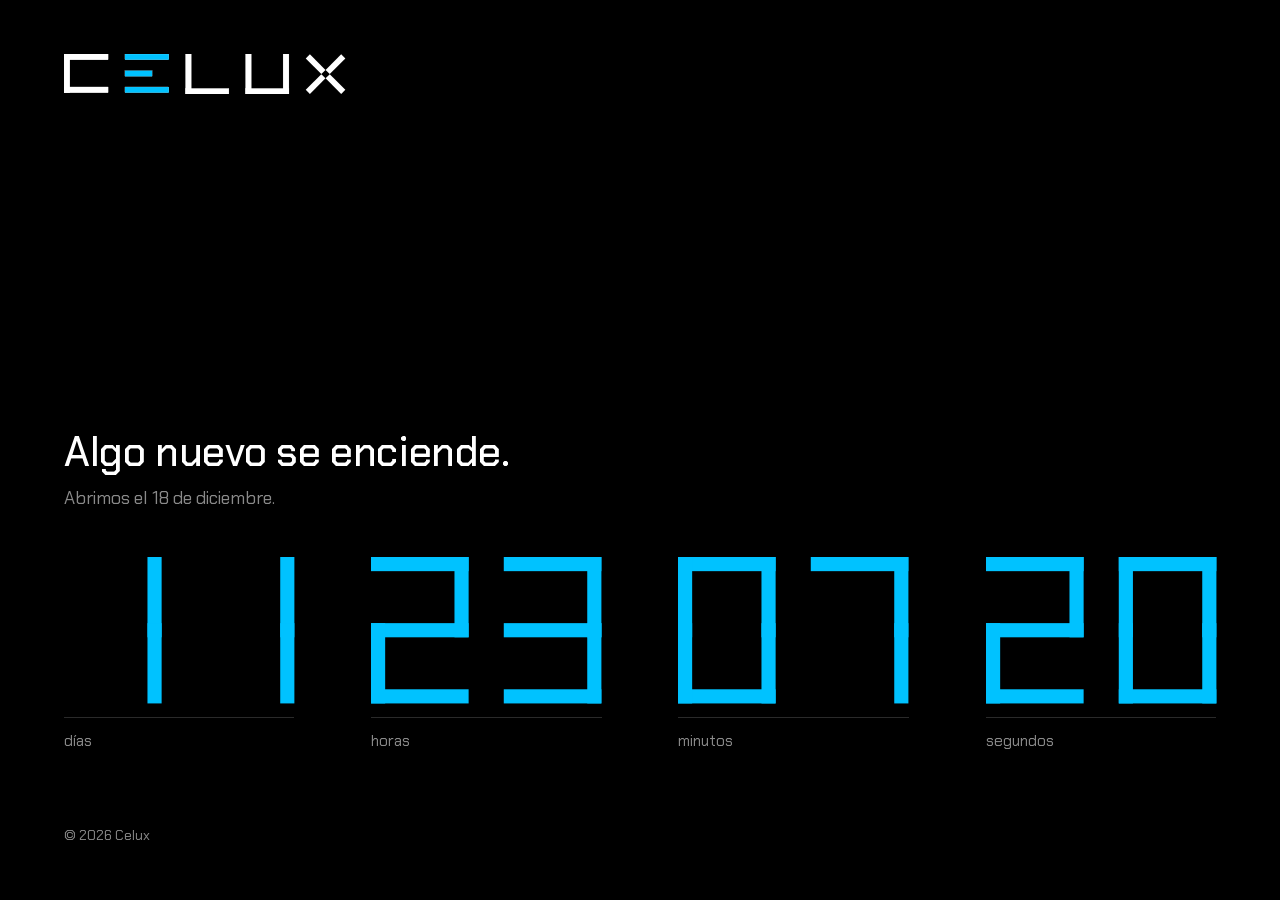
==== index.html @ a976475e "Add Celux countdown landing with Hydra cyan accents Co-Authored-By: Claude Opus 5.5 <noreply@anthrop" ====
<!doctype html>
<html lang="es">
<head>
<meta charset="utf-8">
<meta name="viewport" content="width=device-width, initial-scale=1">
<title>Celux</title>
<meta name="description" content="Celux llega pronto.">
<meta name="theme-color" content="#000000">
<link rel="icon" href="data:image/svg+xml,%3Csvg xmlns='http://www.w3.org/2000/svg' viewBox='0 0 32 32'%3E%3Crect width='32' height='32' fill='%23000'/%3E%3Crect x='6' y='7' width='20' height='4' fill='%2300C2FF'/%3E%3Crect x='6' y='14' width='12' height='4' fill='%2300C2FF'/%3E%3Crect x='6' y='21' width='20' height='4' fill='%2300C2FF'/%3E%3C/svg%3E">
<link rel="preconnect" href="https://fonts.googleapis.com">
<link rel="preconnect" href="https://fonts.gstatic.com" crossorigin>
<link href="https://fonts.googleapis.com/css2?family=Chakra+Petch:wght@400;500&display=swap" rel="stylesheet">
<style>
  :root {
    --black: #000;
    --white: #fff;
    --hydra: #00C2FF;
    --mute: #8a8a8a;
    --gutter: clamp(16px, 5vw, 72px);
    color-scheme: dark;
  }

  * { box-sizing: border-box; margin: 0; }

  html, body { height: 100%; }

  body {
    background: var(--black);
    color: var(--white);
    font-family: "Chakra Petch", system-ui, sans-serif;
    font-size: 1rem;
    line-height: 1.5;
    -webkit-font-smoothing: antialiased;
  }

  .page {
    min-height: 100svh;
    display: grid;
    grid-template-rows: auto 1fr auto;
    grid-template-columns: minmax(0, 1fr);
    gap: clamp(40px, 8vh, 96px);
    padding-block: clamp(24px, 6vh, 64px);
    padding-left: max(var(--gutter), env(safe-area-inset-left, 0px));
    padding-right: max(var(--gutter), env(safe-area-inset-right, 0px));
    max-width: 1600px;
    margin: 0 auto;
  }

  .logo { width: clamp(150px, 22vw, 300px); height: auto; display: block; }
  .logo rect, .logo line { fill: var(--white); stroke: var(--white); }
  .logo .e { fill: var(--hydra); }

  .main {
    align-self: end;
    display: grid;
    gap: clamp(28px, 5vh, 56px);
  }

  .headline {
    font-weight: 500;
    font-size: clamp(1.5rem, 3.2vw, 2.75rem);
    line-height: 1.15;
    letter-spacing: -0.01em;
    max-width: 22ch;
  }

  .when {
    color: var(--mute);
    font-size: clamp(1rem, 1.4vw, 1.25rem);
    margin-top: 0.5em;
  }

  .countdown {
    display: grid;
    grid-template-columns: repeat(4, minmax(0, 1fr));
    gap: clamp(28px, 6vw, 112px);
  }

  .unit { display: grid; grid-template-columns: minmax(0, 1fr); gap: 14px; min-width: 0; }

  .digits { width: 100%; height: auto; display: block; overflow: visible; }
  .digits rect { fill: var(--hydra); }

  .label {
    color: var(--mute);
    font-size: clamp(0.875rem, 1.2vw, 1.0625rem);
    padding-top: 12px;
    border-top: 1px solid #2a2a2a;
  }

  .footer {
    display: flex;
    justify-content: space-between;
    gap: 16px;
    color: var(--mute);
    font-size: 0.875rem;
  }

  .done .countdown { display: none; }

  @media (max-width: 640px) {
    .countdown { grid-template-columns: repeat(2, minmax(0, 1fr)); gap: 40px 48px; }
  }

  @media (prefers-reduced-motion: no-preference) {
    .logo .bar {
      transform-box: fill-box;
      transform-origin: left center;
      animation: draw 700ms cubic-bezier(.7, 0, .2, 1) both;
      animation-delay: calc(var(--i) * 70ms + 150ms);
    }
    .logo .bar.v { transform-origin: center top; animation-name: drawv; }
    .logo .arm { animation: fade 400ms ease-out both; animation-delay: calc(var(--i) * 70ms + 150ms); }
    @keyframes draw { from { transform: scaleX(0); } }
    @keyframes drawv { from { transform: scaleY(0); } }
    @keyframes fade { from { opacity: 0; } }
  }
</style>
</head>
<body>
<div class="page" id="page">
  <header>
    <svg class="logo" viewBox="209 592 1581 226" role="img" aria-label="Celux">
      <rect class="bar v" style="--i:0" x="209" y="592" width="33" height="218"/>
      <rect class="bar"   style="--i:1" x="209" y="592" width="248" height="33"/>
      <rect class="bar"   style="--i:2" x="209" y="777" width="248" height="33"/>
      <rect class="bar e" style="--i:3" x="551" y="592" width="247" height="33"/>
      <rect class="bar e" style="--i:4" x="551" y="685" width="153" height="33"/>
      <rect class="bar e" style="--i:5" x="551" y="777" width="247" height="33"/>
      <rect class="bar v" style="--i:6" x="891" y="592" width="33" height="226"/>
      <rect class="bar"   style="--i:7" x="891" y="785" width="244" height="33"/>
      <rect class="bar v" style="--i:8" x="1228" y="592" width="33" height="226"/>
      <rect class="bar v" style="--i:8" x="1439" y="592" width="33" height="226"/>
      <rect class="bar"   style="--i:9" x="1228" y="785" width="244" height="33"/>
      <g stroke-width="33" stroke-linecap="butt">
        <line class="arm" style="--i:10" x1="1578" y1="605" x2="1665.5" y2="693"/>
        <line class="arm" style="--i:10" x1="1777" y1="605" x2="1689.5" y2="693"/>
        <line class="arm" style="--i:11" x1="1578" y1="805" x2="1665.5" y2="717"/>
        <line class="arm" style="--i:11" x1="1777" y1="805" x2="1689.5" y2="717"/>
      </g>
    </svg>
  </header>

  <main class="main">
    <div>
      <h1 class="headline" id="headline">Algo nuevo se enciende.</h1>
      <p class="when" id="when"></p>
    </div>

    <div class="countdown" role="timer" aria-live="off" id="countdown">
      <div class="unit"><svg class="digits" data-unit="d" aria-hidden="true"></svg><span class="label" id="l-d">días</span></div>
      <div class="unit"><svg class="digits" data-unit="h" aria-hidden="true"></svg><span class="label" id="l-h">horas</span></div>
      <div class="unit"><svg class="digits" data-unit="m" aria-hidden="true"></svg><span class="label" id="l-m">minutos</span></div>
      <div class="unit"><svg class="digits" data-unit="s" aria-hidden="true"></svg><span class="label" id="l-s">segundos</span></div>
    </div>
    <p class="sr-only" id="sr" style="position:absolute;width:1px;height:1px;overflow:hidden;clip:rect(0 0 0 0)"></p>
  </main>

  <footer class="footer">
    <span>© <span id="year"></span> Celux</span>
  </footer>
</div>

<script>
  // Fecha de lanzamiento (hora de Ciudad de México)
  const LAUNCH = new Date("2026-12-18T00:00:00-06:00");

  // Dígitos construidos con el mismo sistema de barras del logo (grosor ≈ 15% de la altura)
  const W = 10, H = 15, T = 1.45, MID = (H - T) / 2;
  const SEG = {
    a: [0, 0, W, T],
    b: [W - T, 0, T, H / 2 + T / 2],
    c: [W - T, MID, T, H - MID],
    d: [0, H - T, W, T],
    e: [0, MID, T, H - MID],
    f: [0, 0, T, H / 2 + T / 2],
    g: [0, MID, W, T],
  };
  const MAP = ["abcdef", "bc", "abged", "abgcd", "fgbc", "afgcd", "afgedc", "abc", "abcdefg", "abcdfg"];
  const GAP = 3.6;

  function render(svg, str) {
    if (svg.dataset.v === str) return;
    svg.dataset.v = str;
    const width = str.length * W + (str.length - 1) * GAP;
    svg.setAttribute("viewBox", `0 0 ${width} ${H}`);
    let out = "";
    [...str].forEach((ch, i) => {
      const ox = i * (W + GAP);
      for (const s of MAP[+ch]) {
        const [x, y, w, h] = SEG[s];
        out += `<rect x="${x + ox}" y="${y}" width="${w}" height="${h}"/>`;
      }
    });
    svg.innerHTML = out;
  }

  const svgs = Object.fromEntries([...document.querySelectorAll(".digits")].map(s => [s.dataset.unit, s]));
  const pad = n => String(n).padStart(2, "0");

  document.getElementById("year").textContent = new Date().getFullYear();
  document.getElementById("when").textContent = "Abrimos el " +
    new Intl.DateTimeFormat("es-MX", { day: "numeric", month: "long", timeZone: "America/Mexico_City" }).format(LAUNCH) + ".";

  function tick() {
    const ms = LAUNCH - Date.now();
    if (ms <= 0) {
      document.getElementById("page").classList.add("done");
      document.getElementById("headline").textContent = "Ya llegamos.";
      document.getElementById("when").textContent = "";
      return false;
    }
    const s = Math.floor(ms / 1000);
    const d = Math.floor(s / 86400), h = Math.floor(s / 3600) % 24, m = Math.floor(s / 60) % 60, sec = s % 60;
    render(svgs.d, pad(d));
    render(svgs.h, pad(h));
    render(svgs.m, pad(m));
    render(svgs.s, pad(sec));
    document.getElementById("l-d").textContent = d === 1 ? "día" : "días";
    document.getElementById("l-h").textContent = h === 1 ? "hora" : "horas";
    document.getElementById("l-m").textContent = m === 1 ? "minuto" : "minutos";
    document.getElementById("l-s").textContent = sec === 1 ? "segundo" : "segundos";
    if (sec === 0 || !tick.sr) {
      tick.sr = true;
      document.getElementById("sr").textContent = `Faltan ${d} días, ${h} horas y ${m} minutos.`;
    }
    return true;
  }

  if (tick()) {
    const loop = () => { if (tick()) setTimeout(loop, 1000 - (Date.now() % 1000)); };
    setTimeout(loop, 1000 - (Date.now() % 1000));
  }
</script>
</body>
</html>
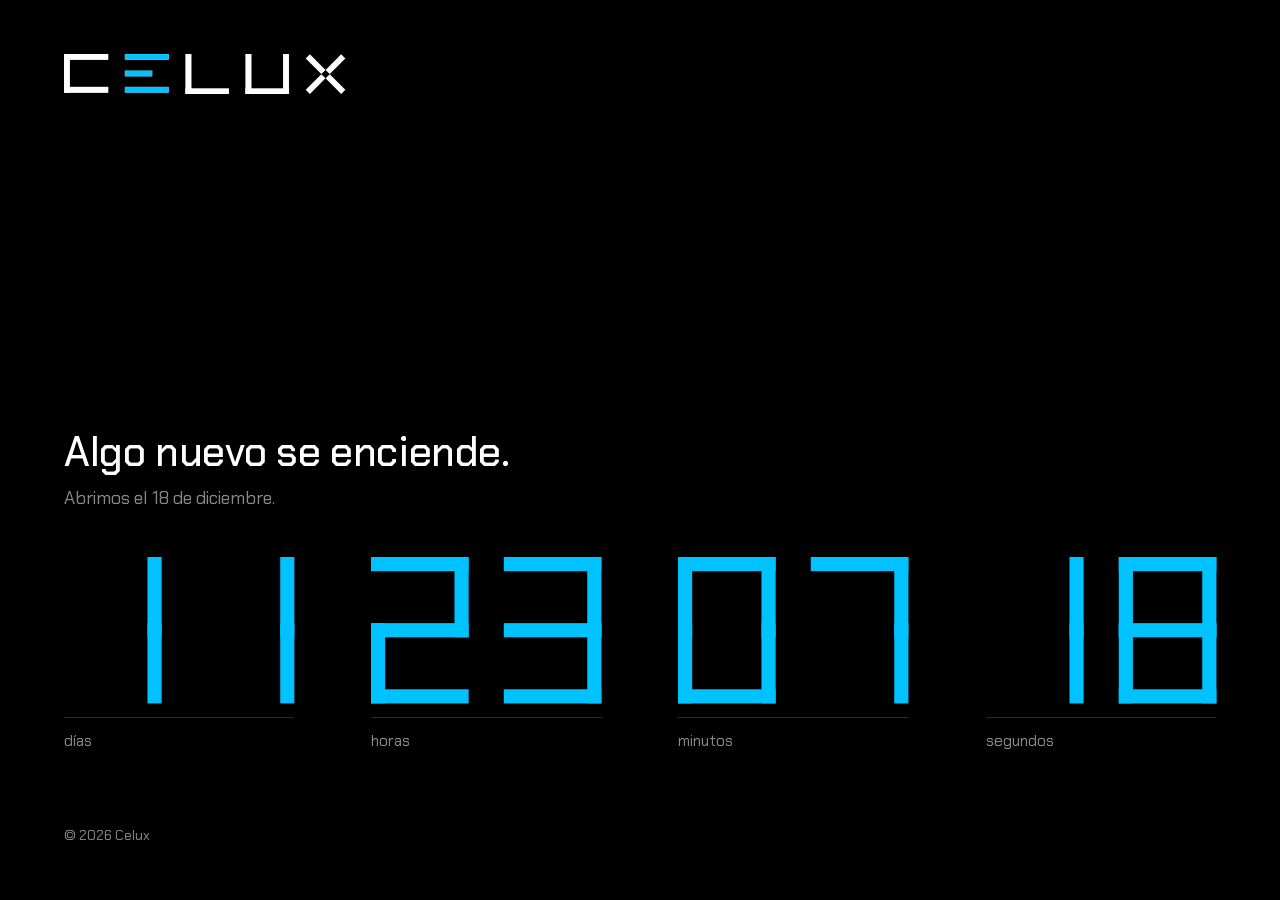
==== commit 3a39d55a: "Keep countdown on one row on phones so digits stay a readable size Co-Authored-By: Claude Opus 5.5 <" ====
--- a/index.html
+++ b/index.html
@@ -99,7 +99,9 @@
   .done .countdown { display: none; }
 
   @media (max-width: 640px) {
-    .countdown { grid-template-columns: repeat(2, minmax(0, 1fr)); gap: 40px 48px; }
+    .countdown { gap: 18px; }
+    .unit { gap: 10px; }
+    .label { font-size: 0.8125rem; padding-top: 8px; }
   }
 
   @media (prefers-reduced-motion: no-preference) {
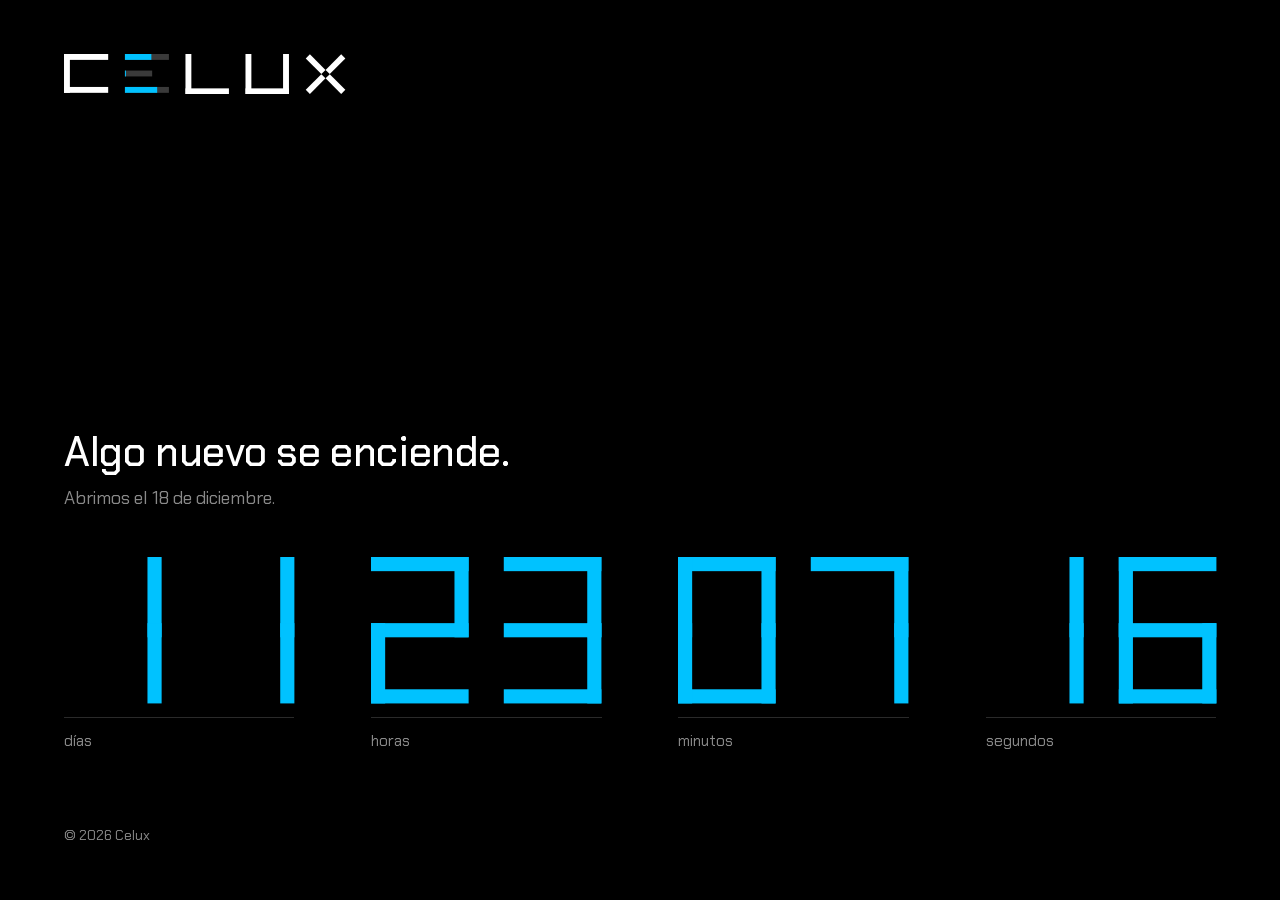
==== commit c04c60d7: "Fill the logo's E with countdown progress instead of a static accent Co-Authored-By: Claude Opus 5.5" ====
--- a/index.html
+++ b/index.html
@@ -16,6 +16,7 @@
     --white: #fff;
     --hydra: #00C2FF;
     --mute: #8a8a8a;
+    --e-track: #3a3a3a;
     --gutter: clamp(16px, 5vw, 72px);
     color-scheme: dark;
   }
@@ -47,8 +48,16 @@
   }
 
   .logo { width: clamp(150px, 22vw, 300px); height: auto; display: block; }
-  .logo rect, .logo line { fill: var(--white); stroke: var(--white); }
-  .logo .e { fill: var(--hydra); }
+  .logo rect { fill: var(--white); }
+  .logo line { stroke: var(--white); }
+  .logo .e { fill: var(--e-track); }
+  .logo .e-fill {
+    fill: var(--hydra);
+    transform-box: fill-box;
+    transform-origin: left center;
+    transform: scaleX(0);
+  }
+  .logo.live .e-fill { transition: transform 700ms cubic-bezier(.2, .7, .2, 1); }
 
   .main {
     align-self: end;
@@ -129,6 +138,9 @@
       <rect class="bar e" style="--i:3" x="551" y="592" width="247" height="33"/>
       <rect class="bar e" style="--i:4" x="551" y="685" width="153" height="33"/>
       <rect class="bar e" style="--i:5" x="551" y="777" width="247" height="33"/>
+      <rect class="e-fill" x="551" y="592" width="247" height="33"/>
+      <rect class="e-fill" x="551" y="685" width="153" height="33"/>
+      <rect class="e-fill" x="551" y="777" width="247" height="33"/>
       <rect class="bar v" style="--i:6" x="891" y="592" width="33" height="226"/>
       <rect class="bar"   style="--i:7" x="891" y="785" width="244" height="33"/>
       <rect class="bar v" style="--i:8" x="1228" y="592" width="33" height="226"/>
@@ -166,6 +178,30 @@
 <script>
   // Fecha de lanzamiento (hora de Ciudad de México)
   const LAUNCH = new Date("2026-12-18T00:00:00-06:00");
+  // Inicio de la cuenta regresiva, para medir el avance que llena la E del logo
+  const START = new Date("2026-11-18T00:00:00-06:00");
+  const DAY = 86400000;
+
+  // E del logo: arriba el avance hasta la apertura, al medio el avance del día, abajo el del minuto
+  const logo = document.querySelector(".logo");
+  const eFills = [...document.querySelectorAll(".logo .e-fill")];
+  let eReady = false;
+  function fillE(done) {
+    if (!eReady) return;
+    const now = Date.now();
+    const vals = done ? [1, 1, 1] : [
+      Math.min(1, Math.max(0, (now - START) / (LAUNCH - START))),
+      (((now - START) % DAY) + DAY) % DAY / DAY,
+      new Date(now).getSeconds() / 60,
+    ];
+    vals.forEach((v, i) => { eFills[i].style.transform = `scaleX(${v})`; });
+  }
+  const reduceMotion = matchMedia("(prefers-reduced-motion: reduce)").matches;
+  setTimeout(() => {
+    eReady = true;
+    if (!reduceMotion) { logo.classList.add("live"); eFills[0].getBoundingClientRect(); }
+    fillE(Date.now() >= LAUNCH);
+  }, reduceMotion ? 0 : 1000);
 
   // Dígitos construidos con el mismo sistema de barras del logo (grosor ≈ 15% de la altura)
   const W = 10, H = 15, T = 1.45, MID = (H - T) / 2;
@@ -209,6 +245,7 @@
     if (ms <= 0) {
       document.getElementById("page").classList.add("done");
       document.getElementById("headline").textContent = "Ya llegamos.";
+      fillE(true);
       document.getElementById("when").textContent = "";
       return false;
     }
@@ -218,6 +255,7 @@
     render(svgs.h, pad(h));
     render(svgs.m, pad(m));
     render(svgs.s, pad(sec));
+    fillE(false);
     document.getElementById("l-d").textContent = d === 1 ? "día" : "días";
     document.getElementById("l-h").textContent = h === 1 ? "hora" : "horas";
     document.getElementById("l-m").textContent = m === 1 ? "minuto" : "minutos";
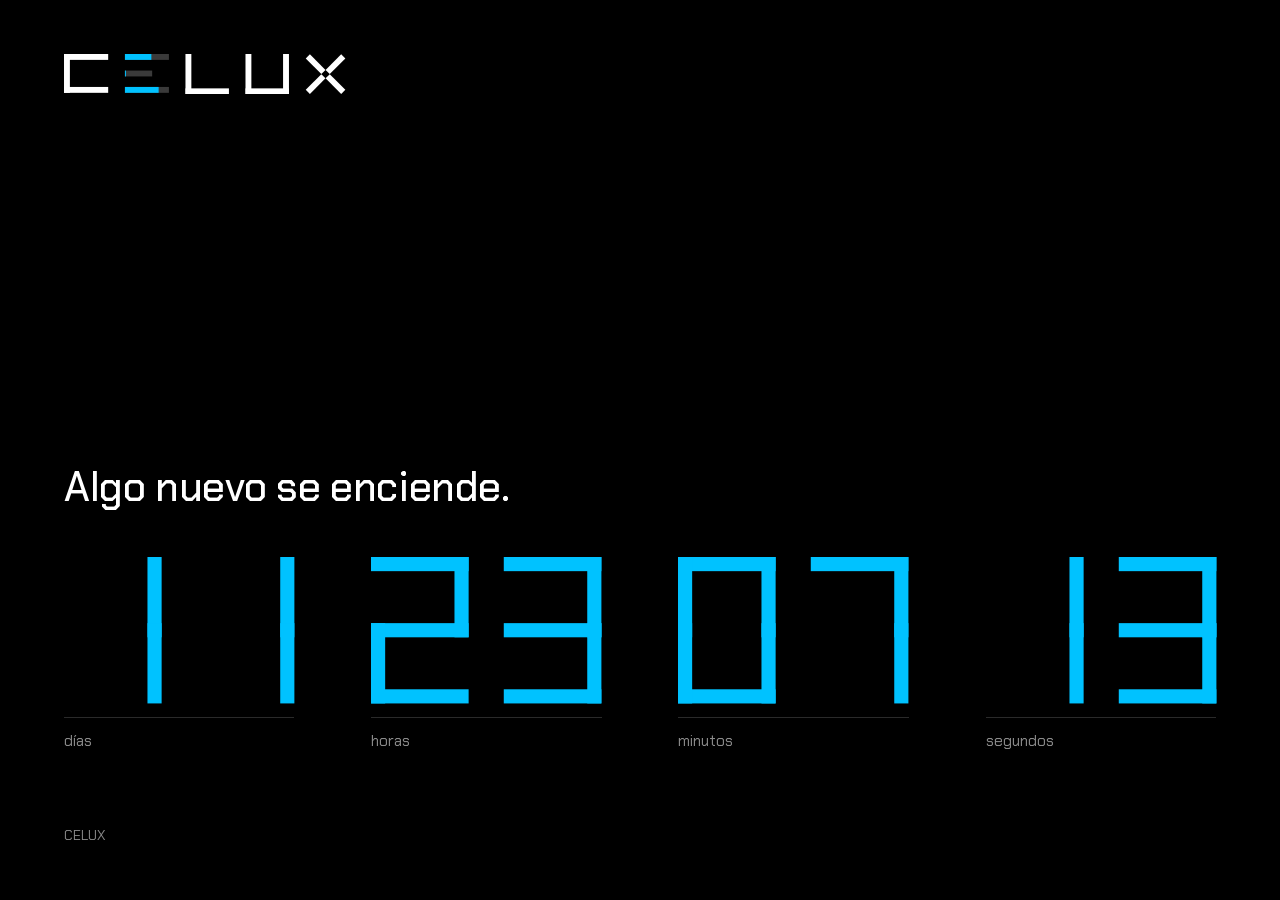
==== commit 97efe28a: "Drop date line and year, add ?sim slider to preview countdown progress Co-Authored-By: Claude Opus 5" ====
--- a/index.html
+++ b/index.html
@@ -73,12 +73,6 @@
     max-width: 22ch;
   }
 
-  .when {
-    color: var(--mute);
-    font-size: clamp(1rem, 1.4vw, 1.25rem);
-    margin-top: 0.5em;
-  }
-
   .countdown {
     display: grid;
     grid-template-columns: repeat(4, minmax(0, 1fr));
@@ -106,6 +100,38 @@
   }
 
   .done .countdown { display: none; }
+
+  /* Simulador temporal, visible solo con ?sim en la URL */
+  .sim {
+    position: fixed;
+    left: 0; right: 0; bottom: 0;
+    display: flex;
+    flex-wrap: wrap;
+    align-items: center;
+    gap: 12px 20px;
+    padding-top: 14px;
+    padding-bottom: calc(14px + env(safe-area-inset-bottom, 0px));
+    padding-left: max(var(--gutter), env(safe-area-inset-left, 0px));
+    padding-right: max(var(--gutter), env(safe-area-inset-right, 0px));
+    background: #141414;
+    border-top: 1px solid #2a2a2a;
+    font-size: 0.875rem;
+    color: var(--mute);
+  }
+  .sim[hidden] { display: none; }
+  .sim input { flex: 1 1 240px; min-width: 0; accent-color: var(--hydra); }
+  .sim output { color: var(--white); font-variant-numeric: tabular-nums; min-width: 15ch; }
+  .sim button {
+    font: inherit;
+    color: var(--white);
+    background: none;
+    border: 1px solid #3a3a3a;
+    padding: 6px 14px;
+    cursor: pointer;
+  }
+  .sim button:hover { border-color: var(--hydra); }
+  .sim :focus-visible { outline: 2px solid var(--hydra); outline-offset: 2px; }
+  .sim-on .page { padding-bottom: 120px; }
 
   @media (max-width: 640px) {
     .countdown { gap: 18px; }
@@ -156,10 +182,7 @@
   </header>
 
   <main class="main">
-    <div>
-      <h1 class="headline" id="headline">Algo nuevo se enciende.</h1>
-      <p class="when" id="when"></p>
-    </div>
+    <h1 class="headline" id="headline">Algo nuevo se enciende.</h1>
 
     <div class="countdown" role="timer" aria-live="off" id="countdown">
       <div class="unit"><svg class="digits" data-unit="d" aria-hidden="true"></svg><span class="label" id="l-d">días</span></div>
@@ -171,8 +194,15 @@
   </main>
 
   <footer class="footer">
-    <span>© <span id="year"></span> Celux</span>
+    <span>CELUX</span>
   </footer>
+</div>
+
+<div class="sim" id="sim" hidden>
+  <label for="sim-range">Simular fecha</label>
+  <input type="range" id="sim-range" min="0" max="1000" step="1">
+  <output id="sim-out" for="sim-range"></output>
+  <button type="button" id="sim-now">Volver a ahora</button>
 </div>
 
 <script>
@@ -182,17 +212,21 @@
   const START = new Date("2026-11-18T00:00:00-06:00");
   const DAY = 86400000;
 
+  // Reloj de la página; el simulador le suma un desfase
+  let offset = 0;
+  const now = () => Date.now() + offset;
+
   // E del logo: arriba el avance hasta la apertura, al medio el avance del día, abajo el del minuto
   const logo = document.querySelector(".logo");
   const eFills = [...document.querySelectorAll(".logo .e-fill")];
   let eReady = false;
   function fillE(done) {
     if (!eReady) return;
-    const now = Date.now();
+    const t = now();
     const vals = done ? [1, 1, 1] : [
-      Math.min(1, Math.max(0, (now - START) / (LAUNCH - START))),
-      (((now - START) % DAY) + DAY) % DAY / DAY,
-      new Date(now).getSeconds() / 60,
+      Math.min(1, Math.max(0, (t - START) / (LAUNCH - START))),
+      (((t - START) % DAY) + DAY) % DAY / DAY,
+      new Date(t).getSeconds() / 60,
     ];
     vals.forEach((v, i) => { eFills[i].style.transform = `scaleX(${v})`; });
   }
@@ -200,7 +234,7 @@
   setTimeout(() => {
     eReady = true;
     if (!reduceMotion) { logo.classList.add("live"); eFills[0].getBoundingClientRect(); }
-    fillE(Date.now() >= LAUNCH);
+    fillE(now() >= LAUNCH);
   }, reduceMotion ? 0 : 1000);
 
   // Dígitos construidos con el mismo sistema de barras del logo (grosor ≈ 15% de la altura)
@@ -236,19 +270,16 @@
   const svgs = Object.fromEntries([...document.querySelectorAll(".digits")].map(s => [s.dataset.unit, s]));
   const pad = n => String(n).padStart(2, "0");
 
-  document.getElementById("year").textContent = new Date().getFullYear();
-  document.getElementById("when").textContent = "Abrimos el " +
-    new Intl.DateTimeFormat("es-MX", { day: "numeric", month: "long", timeZone: "America/Mexico_City" }).format(LAUNCH) + ".";
+  const page = document.getElementById("page");
+  const headline = document.getElementById("headline");
 
   function tick() {
-    const ms = LAUNCH - Date.now();
-    if (ms <= 0) {
-      document.getElementById("page").classList.add("done");
-      document.getElementById("headline").textContent = "Ya llegamos.";
-      fillE(true);
-      document.getElementById("when").textContent = "";
-      return false;
-    }
+    const ms = LAUNCH - now();
+    const done = ms <= 0;
+    page.classList.toggle("done", done);
+    headline.textContent = done ? "Ya llegamos." : "Algo nuevo se enciende.";
+    syncSim();
+    if (done) { fillE(true); return; }
     const s = Math.floor(ms / 1000);
     const d = Math.floor(s / 86400), h = Math.floor(s / 3600) % 24, m = Math.floor(s / 60) % 60, sec = s % 60;
     render(svgs.d, pad(d));
@@ -264,13 +295,38 @@
       tick.sr = true;
       document.getElementById("sr").textContent = `Faltan ${d} días, ${h} horas y ${m} minutos.`;
     }
-    return true;
-  }
-
-  if (tick()) {
-    const loop = () => { if (tick()) setTimeout(loop, 1000 - (Date.now() % 1000)); };
-    setTimeout(loop, 1000 - (Date.now() % 1000));
-  }
+  }
+
+  // Simulador temporal: ?sim en la URL muestra una barra para mover la fecha entre el inicio y la apertura
+  const sim = document.getElementById("sim");
+  const simRange = document.getElementById("sim-range");
+  const simOut = document.getElementById("sim-out");
+  const simOn = new URLSearchParams(location.search).has("sim");
+  const simFmt = new Intl.DateTimeFormat("es-MX", {
+    weekday: "short", day: "numeric", month: "short", hour: "2-digit", minute: "2-digit", second: "2-digit",
+    hour12: false, timeZone: "America/Mexico_City",
+  });
+  function syncSim() {
+    if (!simOn) return;
+    const t = now();
+    simOut.textContent = simFmt.format(t);
+    if (document.activeElement !== simRange) {
+      simRange.value = Math.round(Math.min(1, Math.max(0, (t - START) / (LAUNCH - START))) * 1000);
+    }
+  }
+  if (simOn) {
+    sim.hidden = false;
+    document.body.classList.add("sim-on");
+    simRange.addEventListener("input", () => {
+      offset = START.getTime() + (simRange.value / 1000) * (LAUNCH - START) - Date.now();
+      tick();
+    });
+    document.getElementById("sim-now").addEventListener("click", () => { offset = 0; tick(); });
+  }
+
+  tick();
+  const loop = () => { tick(); setTimeout(loop, 1000 - (Date.now() % 1000)); };
+  setTimeout(loop, 1000 - (Date.now() % 1000));
 </script>
 </body>
 </html>
